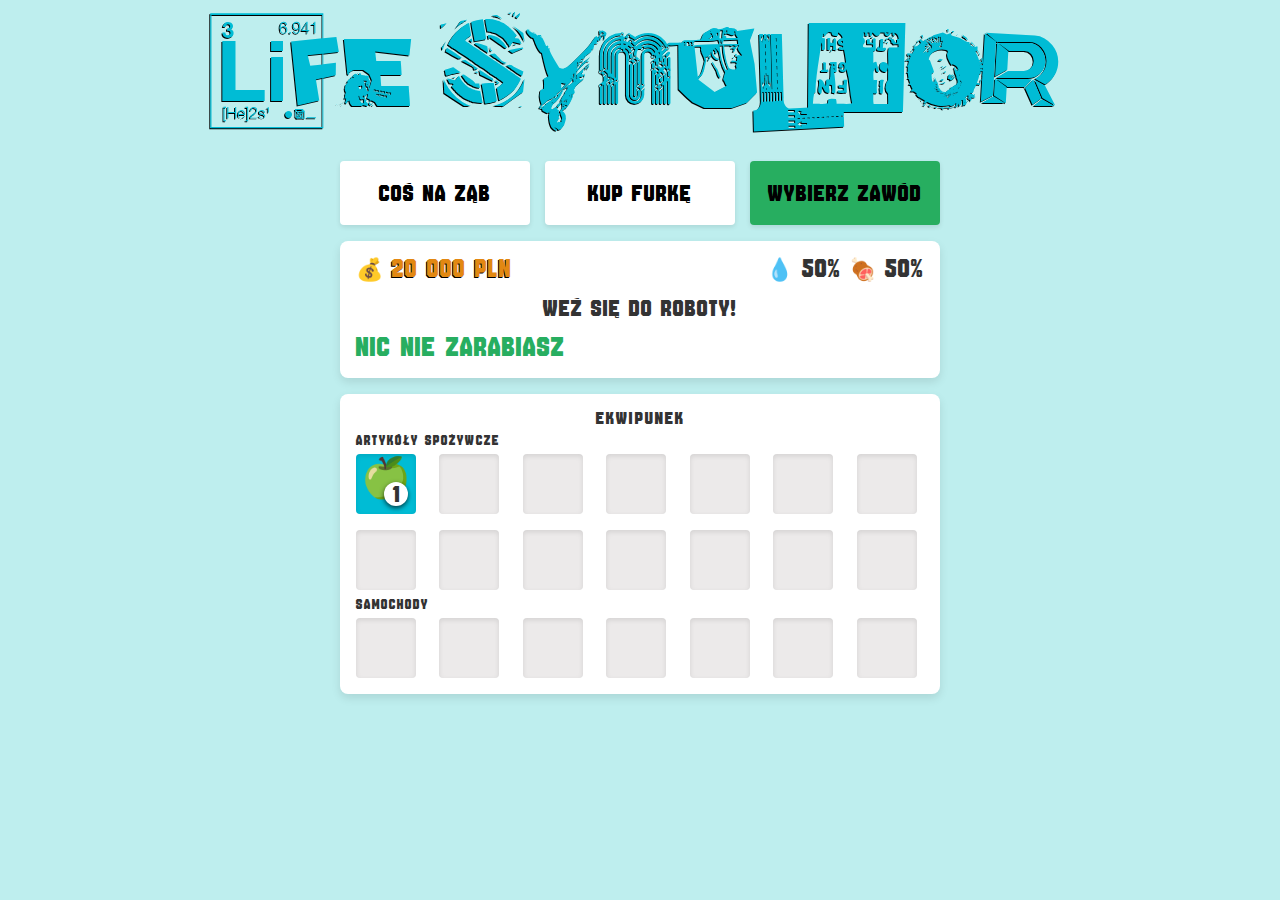
==== index.html @ 5c7eca9d "better vehicle popup style" ====
<!DOCTYPE html>
<html lang="pl">
  <head>
    <meta charset="UTF-8" />
    <meta name="viewport" content="width=device-width, initial-scale=1.0" />
    <link rel="stylesheet" href="style/style.css" />
    <link rel="stylesheet" href="style/professions.css" />
    <link rel="stylesheet" href="style/job-popup.css" />
    <link rel="stylesheet" href="style/equpment.css" />
    <link rel="stylesheet" href="style/grocery.css" />
    <link rel="stylesheet" href="style/vehicle.css" />
    <link rel="stylesheet" href="style/game.css" />
    <title>Life symulator</title>
  </head>
  <body>
    <div class="assets">
      <audio id="click" src="assets/sounds/click.wav"></audio>
    </div>

    <div id="app">
      <h1 class="main-title">life symulator</h1>
      <div class="buttons_container">
        <button id="buy-grocery" class="buy-grocery button">Coś na ząb</button>
        <button id="buy-vehicle" class="buy-vehicle button">Kup furkę</button>
        <button id="pick-job" class="pick-job_button button">
          Wybierz zawód
        </button>
        <button id="quit-job" class="quit-job_button button display-none">
          Zrezygnuj
        </button>
      </div>

      <div class="profession-list_container display-none">
        <div class="button-wrap">
          <button class="close-profession-list_button">&times;</button>
        </div>
        <h1>Lista Zawodów</h1>
        <ul id="profession-list" class="profession-list"></ul>
      </div>

      <div class="job-popup popup display-none"></div>
      <div class="vehicle-popup popup display-none"></div>

      <div id="shop-list_container" class="display-none">
        <div class="button-wrap">
          <button class="close-shop-list_button">&times;</button>
        </div>
        <h1 class="shop-list-title">Sklep spożywczy</h1>
        <ul id="shop-list" class="shop-list">
          <!-- <li class="shop-item">
            <p class="shop-item-icon">🍞</p>
            <p class="shop-item-price">20 zł</p>
            <p class="shop-item-fuel">1000 kcal</p>
          </li> -->
        </ul>
      </div>

      <div class="vehicle-list_container display-none">
        <div class="button-wrap">
          <button class="close-vehicle-list_button">&times;</button>
        </div>
        <h1>Lista pojazdów</h1>
        <ul id="vehicle-list" class="vehicle-list">
          <!-- <li class="vehicle">
            <img src="" alt="Pojazd" />
            <div class="text-content">
              <h2>Pojazd</h2>
              <p class="vehicle-cost">234 000 PLN</p>
            </div>
          </li> -->
        </ul>
      </div>

      <div class="character">
        <div class="character-stats">
          <p class="account">💰 <span>awaria</span></p>
          <p class="water-level">💧 <span>50%</span></p>
          <p class="food-level">🍖 <span>50%</span></p>
        </div>
        <div class="character-info">
          <h1>Bezrobotny</h1>
          <p class="current-salary">Może zarobisz</p>
          <!-- <p class="bonus">Bonus: <span>300 zł</span></p> -->
        </div>
      </div>
      <div id="equipment">
        <h2 class="equipment-title">Ekwipunek</h2>
        <p class="part-name">Artykóły spożywcze</p>
        <div class="equipment-grocery-items">
          <!-- <div class="shop-item grocery-item_active">
            <p class="item-icon"></p>
            <div class="item-amount"></div>
          </div> -->
        </div>
        <p class="part-name">samochody</p>
        <div class="equipment-vehicle-items"></div>
      </div>
    </div>
    <div id="overlay" class="overlay"></div>
    <script src="js/jobsList.js"></script>
    <script src="js/Sound.js"></script>
    <script src="js/Profession.js"></script>
    <script src="js/Salary.js"></script>
    <script src="js/Wallet.js"></script>
    <script src="js/Resources.js"></script>
    <script src="js/Grocery.js"></script>
    <script src="js/Vehicle.js"></script>
    <script src="js/Equipment.js"></script>
    <script src="js/Game.js"></script>
    <script src="main.js"></script>
  </body>
</html>
---- style/style.css ----
* {
  margin: 0;
  padding: 0;
  box-sizing: border-box;
}

:root {
  --black: #333;
  --main-color: #00bcd5;
  --secound-color: #27ae60;
  --orange: rgb(226, 136, 18);
  --red: #f0003c;
}

@font-face {
  font-family: "very-punk";
  src: url(../assets/fonts/VeryVeryPunkFont-ZpZ0K.ttf);
}

@font-face {
  font-family: "main-font";
  src: url(../assets/fonts/Serati-nAjp0.ttf);
}

html {
  font-size: 10px;
  font-family: "main-font", sans-serif;
}

body {
  background-color: #f4f4f4;
  height: 100vh;
}

.display-none {
  display: none !important;
}

.display-flex {
  display: flex;
}

/* Styl dla tła modalnego */
/* .overlay {
  display: none;
  position: fixed;
  top: 0;
  left: 0;
  width: 100%;
  height: 100%;
  background-color: rgba(0, 0, 0, 0.5);
  z-index: 999;
  pointer-events: none;
}

.overlay.active {
  pointer-events: auto;
} */

.button {
  border: none;
  border-radius: 4px;
  width: 190px;
  height: 64px;
  background-color: white;
  font-family: "main-font", sans-serif;
  font-weight: 400;
  font-size: 20px;
  box-shadow: 0 2px 5px rgba(0, 0, 0, 0.1);
  transition: all 100ms ease-in-out;
  text-transform: uppercase;
  cursor: pointer;

  &:hover {
    background-color: var(--main-color);
  }
}
---- style/professions.css ----
.profession-list_container {
  position: absolute;
  top: 50%;
  left: 50%;
  transform: translate(-50%, -50%);
  max-width: 500px;
  padding: 16px;
  padding-top: 4px;
  border-radius: 8px;
  box-shadow: 0 4px 10px rgba(0, 0, 0, 0.1);
  background: linear-gradient(to right, var(--main-color) 18%, white 8%);
  color: var(--black);
  height: 80vh;
  overflow-y: auto;
  font-size: 1.6rem;
  z-index: 10;
}

.button-wrap {
  display: flex;
  align-items: center;
  justify-content: center;
  top: 32px;
  left: 96%;
  width: 30px;
  height: 30px;
  position: sticky;
}

.close-profession-list_button {
  background: none;
  border: none;
  font-size: 2em;
  font-weight: bold;
  cursor: pointer;
  transition: transform 0.2s ease, color 0.2s ease;
  z-index: 10;
}

.close-profession-list_button:hover {
  transform: rotate(90deg);
}

.profession-list_container h1 {
  border-radius: 4px;
  margin-bottom: 24px;
  letter-spacing: 2px;
  font-size: 1.6em;
  background-color: #fff;
  padding: 8px;
}

.profession-list {
  list-style: none;
  width: 100%;
}

.profession {
  display: flex;
  justify-content: flex-start;
  align-items: center;
  background: #fff;
  padding: 8px;
  margin-bottom: 8px;
  border-radius: 4px;
  box-shadow: 0 2px 5px rgba(0, 0, 0, 0.1);
  transition: transform 0.2s ease-in-out;
  cursor: pointer;
}

.profession:hover {
  background-color: var(--main-color);
  transition: all 300ms;
}

.profession:hover .salary {
  color: white;
}

.profession img {
  width: 80px;
  height: 80px;
  border-radius: 4px;
  object-fit: cover;
  margin-right: 16px;
}

.profession h2 {
  color: var(--black);
  font-size: 1.4em;
  margin-bottom: 8px;
}

.salary {
  color: var(--secound-color);
  margin-bottom: 8px;
  transition: color 300ms ease-in-out;
}

.description {
  font-size: 0.8em;
  font-weight: 100;
}
---- style/job-popup.css ----
.job-popup,
.popup {
  width: 500px;
  height: 80vh;
  border-radius: 8px;
  padding: 16px;
  box-shadow: 0 4px 10px rgba(0, 0, 0, 0.1);
  background: linear-gradient(to right, var(--main-color) 28%, white 8%);
  position: absolute;
  top: 50%;
  left: 50%;
  transform: translate(-50%, -50%);
  z-index: 20;
}
.header {
  display: flex;
  align-items: center;
}
.header img {
  width: 200px;
  height: 200px;
  border: 4px solid var(--main-color);
  border-radius: 8px;
  object-fit: cover;
  margin-right: 28px;
}
.header .title {
  font-size: 2.4rem;
  margin-bottom: 8px;
}
.salary {
  font-size: 1.8rem;
  color: var(--secound-color);
}
.job-popup .description,
.popup .description {
  margin-top: 16px;
  padding: 8px;
  background: white;
  border-radius: 4px;
  font-size: 2rem;
}
.resources,
.skills {
  margin-top: 16px;
  padding: 8px;
  background: white;
  border-radius: 4px;
}
.resources p,
.skills p {
  margin: 4px 0;
  font-size: 2.4rem;
}
.resources p span,
.skills p span {
  display: inline-block;
  width: 32px;
}

.skills p span.bonus {
  color: var(--orange);
}

.button_container {
  display: flex;
  justify-content: space-between;
  position: absolute;
  bottom: 16px;
  right: 0;
  padding: 16px;
  width: 100%;
}

.job-popup_back,
.back-button {
  background-color: white;
  border: 4px solid var(--main-color);

  &:hover {
    background-color: var(--red);
    border: none;
  }
}

.job-popup_select,
.select-button {
  background-color: var(--secound-color);

  &:hover {
    background-color: white;
    border: 4px solid var(--main-color);
  }
}
---- style/equpment.css ----
#equipment {
  background-color: white;
  max-width: 600px;
  box-shadow: 0 4px 10px rgba(0, 0, 0, 0.1);
  margin: 0 auto;
  margin-top: 16px;
  border-radius: 8px;
  padding: 16px;
  z-index: 10;
}

#equipment .equipment-title {
  letter-spacing: 1px;
  font-weight: 100;
  text-align: center;
}

#equipment .part-name {
  font-size: 1.2em;
  font-weight: 100;
  margin: 8px 0;
  letter-spacing: 1px;
}

.equipment-grocery-items,
.equipment-vehicle-items {
  display: grid;
  grid-template-columns: repeat(auto-fit, minmax(60px, 1fr));
  gap: 16px;
}

.equipment-grocery-items .grocery-item,
.vehicle-item {
  position: relative;
  width: 60px;
  height: 60px;
  background-color: rgb(236, 234, 234);
  border-radius: 4px;
  box-shadow: inset 0px 2px 5px rgba(0, 0, 0, 0.1);
  text-align: center;
}

.equipment-grocery-items .grocery-item_active,
.equipment-vehicle-items .vehicle-item_active {
  background-color: var(--main-color);
  cursor: pointer;
}

p.item-icon {
  font-size: 4rem;
  margin: 0;
}

.item-amount {
  font-size: 2rem;
  position: absolute;
  bottom: 8px;
  right: 8px;
  border-radius: 50%;
  background-color: white;
  height: 24px;
  width: 24px;
  display: flex;
  align-items: center;
  justify-content: center;
  padding-left: 2px;
  box-shadow: 0px 2px 5px rgba(0, 0, 0, 0.7);
}

.vehicle-item_active img {
  width: 100%;
  height: 100%;
  object-fit: cover;
  border-radius: 4px;
}
---- style/grocery.css ----
#shop-list_container {
  position: absolute;
  top: 50%;
  left: 50%;
  transform: translate(-50%, -50%);
  max-width: 500px;
  padding: 16px;
  padding-top: 4px;
  border-radius: 8px;
  box-shadow: 0 4px 10px rgba(0, 0, 0, 0.1);
  background: linear-gradient(to right, var(--main-color) 24%, white 8%);
  color: var(--black);
  height: 80vh;
  width: 340px;
  overflow-y: auto;
  font-size: 1.6rem;
  z-index: 8;
}

.button-wrap {
  display: flex;
  align-items: center;
  justify-content: center;
  top: 32px;
  left: 96%;
  width: 30px;
  height: 30px;
  position: sticky;
}

.close-shop-list_button {
  background: none;
  border: none;
  font-size: 2em;
  font-weight: bold;
  cursor: pointer;
  transition: transform 0.2s ease, color 0.2s ease;
  z-index: 10;
}

.close-shop-list_button:hover {
  transform: rotate(90deg);
}

.shop-list-title {
  border-radius: 4px;
  margin-bottom: 24px;
  letter-spacing: 2px;
  font-size: 1.6em;
  background-color: #fff;
  padding: 8px;
}

.shop-item {
  width: 100%;
  display: flex;
  justify-content: flex-start;
  align-items: center;
  background: #fff;
  padding: 4px;
  margin-bottom: 8px;
  border-radius: 4px;
  box-shadow: 0 2px 5px rgba(0, 0, 0, 0.1);
  transition: transform 0.2s ease-in-out;
  cursor: pointer;

  &:hover {
    background-color: var(--main-color);
    transition: all 300ms;
  }
}

.shop-item-icon {
  font-size: 4rem;
  margin-right: 16px;
  width: 60px;
  text-align: center;
}

.shop-item-price {
  font-size: 2.4rem;
  color: var(--orange);
  text-shadow: -1px 1px 0px black;
}

.shop-item-fuel {
  margin-left: auto;
  font-size: 1.6rem;
  color: var(--secound-color);
}
---- style/vehicle.css ----
.vehicle-list_container {
  position: absolute;
  top: 50%;
  left: 50%;
  transform: translate(-50%, -50%);
  max-width: 500px;
  padding: 16px;
  padding-top: 4px;
  border-radius: 8px;
  box-shadow: 0 4px 10px rgba(0, 0, 0, 0.1);
  background: linear-gradient(to right, var(--main-color) 18%, white 8%);
  color: var(--black);
  height: 80vh;
  overflow-y: auto;
  font-size: 1.6rem;
  z-index: 10;
}

.close-vehicle-list_button {
  background: none;
  border: none;
  font-size: 2em;
  font-weight: bold;
  cursor: pointer;
  transition: transform 0.2s ease, color 0.2s ease;
  z-index: 10;
}

.close-vehicle-list_button:hover {
  transform: rotate(90deg);
}

.vehicle-list_container h1 {
  border-radius: 4px;
  margin-bottom: 24px;
  letter-spacing: 2px;
  font-size: 1.6em;
  background-color: #fff;
  padding: 8px;
}

.vehicle-list {
  list-style: none;
  width: 100%;
}

.vehicle {
  display: flex;
  justify-content: flex-start;
  align-items: center;
  background: #fff;
  padding: 8px;
  margin-bottom: 8px;
  border-radius: 4px;
  box-shadow: 0 2px 5px rgba(0, 0, 0, 0.1);
  transition: transform 0.2s ease-in-out;
  cursor: pointer;
}

.vehicle:hover {
  background-color: var(--main-color);
  transition: all 300ms;
}

.vehicle:hover .vehicle-cost {
  color: white;
}

.vehicle img {
  width: 80px;
  height: 80px;
  border-radius: 4px;
  object-fit: cover;
  margin-right: 16px;
}

.vehicle h2 {
  color: var(--black);
  font-size: 1.4em;
  margin-bottom: 8px;
}

.vehicle-cost {
  color: var(--secound-color);
  margin-bottom: 8px;
  transition: color 300ms ease-in-out;
}

/* Big picture */

.vehicle-popup_header {
  flex-direction: column;
  align-items: flex-start;
}

img.vehicle-popup_img {
  width: 100%;
  height: 220px;
  margin-right: 0;
}

.vehicle-popup_text {
  align-self: center;
  margin-top: 16px;
}
---- style/game.css ----
#app {
  width: 100%;
  height: 100vh;
  background-color: rgb(190, 238, 238);
  padding: 16px;
  color: var(--black);
}

h1.main-title {
  font-family: "very-punk", sans-serif;
  font-size: 12rem;
  font-weight: 200;
  color: var(--main-color);
  text-shadow: -1px 1px 0px black;
  text-align: center;
  margin-bottom: 24px;
}

.buttons_container {
  display: flex;
  justify-content: space-between;
  align-items: center;
  max-width: 600px;
  margin: 16px auto;
}

.pick-job_button {
  background-color: var(--secound-color);
}

.quit-job_button {
  background-color: var(--red);

  &:hover {
    background-color: var(--orange);
  }
}

/* --------------------------------- */

.character {
  max-width: 600px;
  background-color: white;
  margin: 0 auto;
  padding: 16px;
  border-radius: 8px;
  box-shadow: 0 4px 10px rgba(0, 0, 0, 0.1);
  /* background: linear-gradient(to right, var(--main-color) 28%, white 8%); */
}

.character-stats {
  width: 100%;
  display: flex;
  justify-content: flex-end;
  align-items: center;
  font-size: 2rem;
  margin-bottom: 16px;
}

.character-stats p {
  font-size: 2.2rem;
}

.account {
  flex-grow: 1;
  color: var(--orange);

  span {
    text-shadow: -1px 1px 0px black;
  }
}

.food-level {
  margin-left: 8px;
}
/* character-info */

.character-info h1 {
  text-align: center;
  font-weight: 200;
  margin-bottom: 16px;
}

.current-salary {
  font-size: 2.4rem;
  color: var(--secound-color);
  margin-bottom: 4px;
}

.bonus {
  font-size: 2.4rem;

  span {
    color: var(--orange);
    text-shadow: -1px 1px 0px black;
  }
}
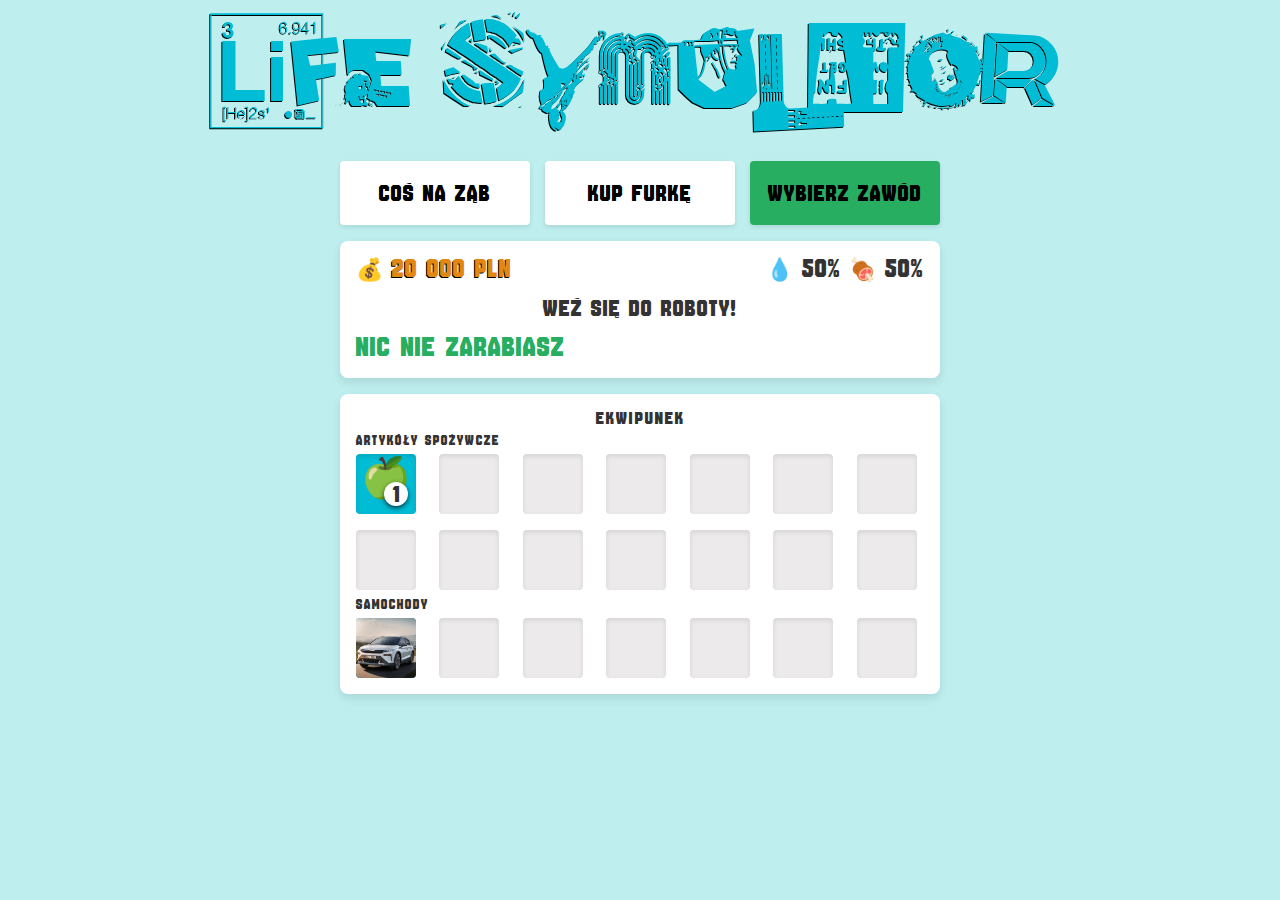
==== commit 3146dd1f: "a" ====
--- a/index.html
+++ b/index.html
@@ -4,12 +4,12 @@
     <meta charset="UTF-8" />
     <meta name="viewport" content="width=device-width, initial-scale=1.0" />
     <link rel="stylesheet" href="style/style.css" />
+    <link rel="stylesheet" href="style/game.css" />
     <link rel="stylesheet" href="style/professions.css" />
     <link rel="stylesheet" href="style/job-popup.css" />
     <link rel="stylesheet" href="style/equpment.css" />
     <link rel="stylesheet" href="style/grocery.css" />
     <link rel="stylesheet" href="style/vehicle.css" />
-    <link rel="stylesheet" href="style/game.css" />
     <title>Life symulator</title>
   </head>
   <body>
--- a/style/vehicle.css
+++ b/style/vehicle.css
@@ -100,6 +100,16 @@
 }
 
 .vehicle-popup_text {
-  align-self: center;
+  border-radius: 4px;
   margin-top: 16px;
+  background-color: #fff;
+  padding: 8px;
+  padding-bottom: 0;
+
+  & .price {
+    color: var(--orange);
+    font-size: 2.4em;
+    margin-bottom: 8px;
+    text-shadow: -1px 0px 0px black;
+  }
 }
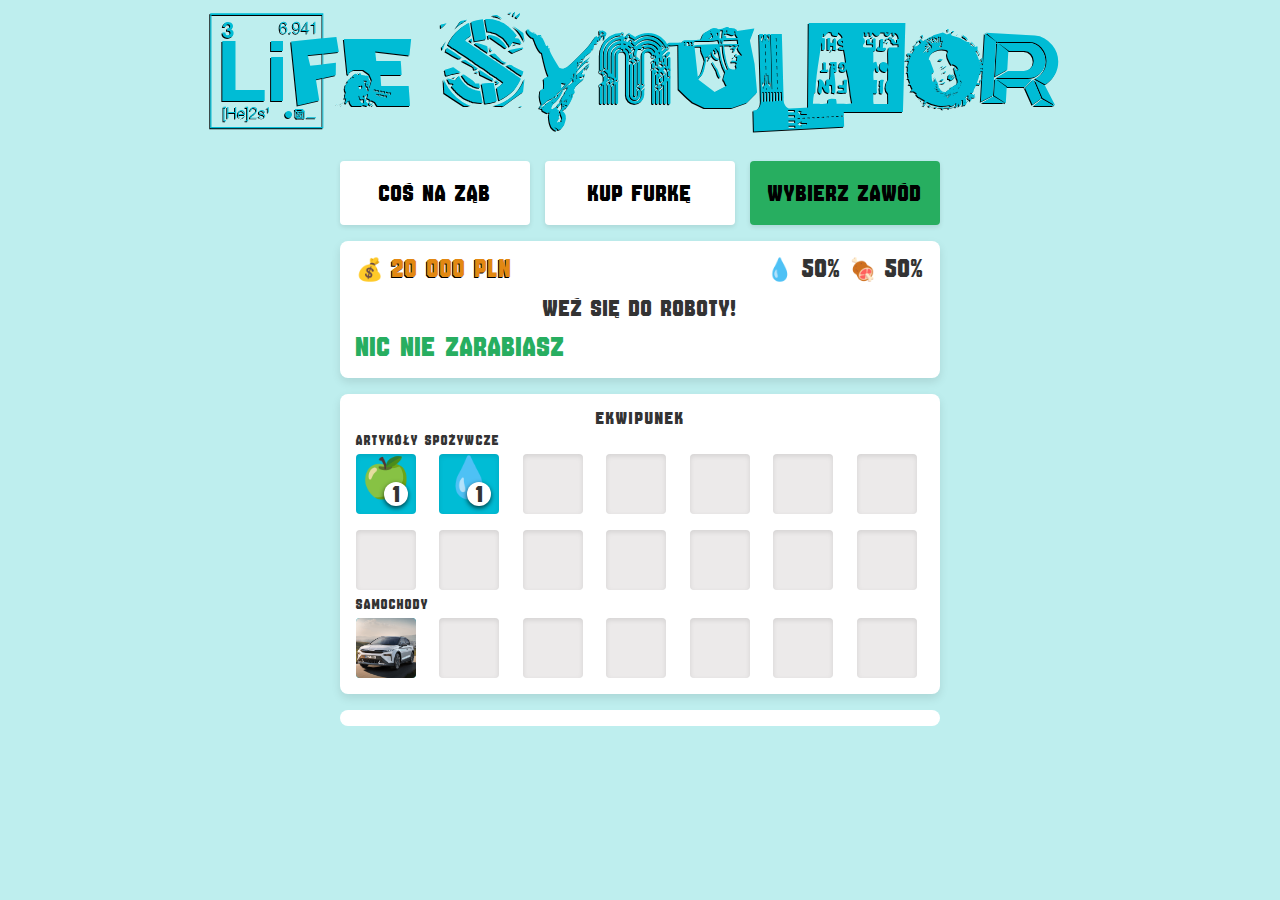
==== commit 490bed78: "progress bar" ====
--- a/index.html
+++ b/index.html
@@ -95,8 +95,11 @@
         <p class="part-name">samochody</p>
         <div class="equipment-vehicle-items"></div>
       </div>
+
+      <div class="progress-container">
+        <div class="progress-bar" id="progressBar"></div>
+      </div>
     </div>
-    <div id="overlay" class="overlay"></div>
     <script src="js/jobsList.js"></script>
     <script src="js/Sound.js"></script>
     <script src="js/Profession.js"></script>
--- a/style/style.css
+++ b/style/style.css
@@ -40,23 +40,6 @@
   display: flex;
 }
 
-/* Styl dla tła modalnego */
-/* .overlay {
-  display: none;
-  position: fixed;
-  top: 0;
-  left: 0;
-  width: 100%;
-  height: 100%;
-  background-color: rgba(0, 0, 0, 0.5);
-  z-index: 999;
-  pointer-events: none;
-}
-
-.overlay.active {
-  pointer-events: auto;
-} */
-
 .button {
   border: none;
   border-radius: 4px;
@@ -75,3 +58,20 @@
     background-color: var(--main-color);
   }
 }
+
+.progress-container {
+  width: 600px;
+  height: 16px;
+  margin: 16px auto;
+  background-color: #fff;
+  border-radius: 8px;
+  overflow: hidden;
+  position: relative;
+}
+.progress-bar {
+  height: 100%;
+  width: 0;
+  border-radius: 8px;
+  background-color: var(--secound-color);
+  transition: width 0.1s;
+}
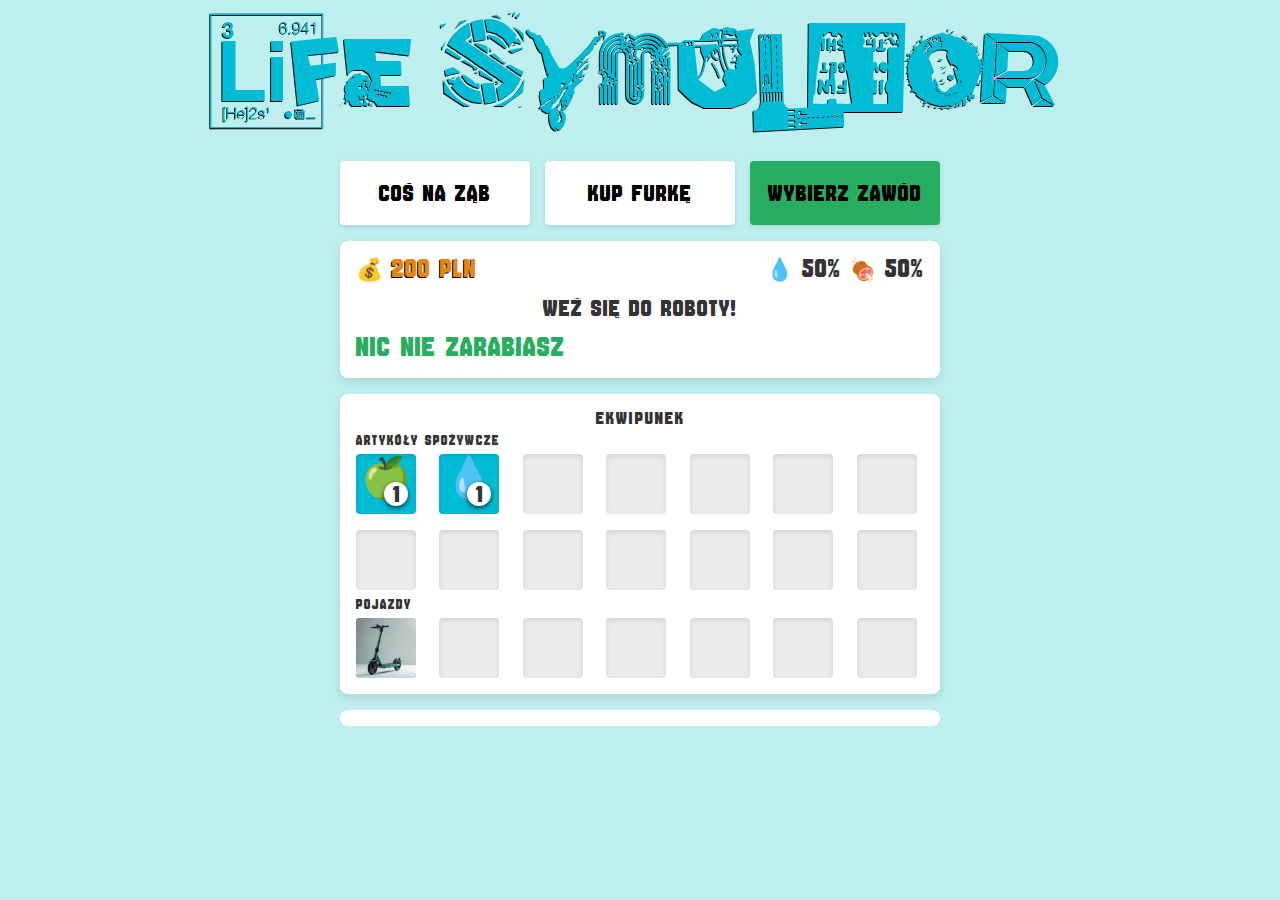
==== commit 568cbbf3: "more sounds" ====
--- a/index.html
+++ b/index.html
@@ -15,6 +15,11 @@
   <body>
     <div class="assets">
       <audio id="click" src="assets/sounds/click.wav"></audio>
+      <audio id="eat" src="assets/sounds/eat.wav"></audio>
+      <audio id="drink" src="assets/sounds/drink.wav"></audio>
+      <audio id="spend-money" src="assets/sounds/spend-money.wav"></audio>
+      <audio id="add-money" src="assets/sounds/add-money.wav"></audio>
+      <audio id="alert" src="assets/sounds/alert.wav"></audio>
     </div>
 
     <div id="app">
@@ -43,7 +48,7 @@
 
       <div id="shop-list_container" class="display-none">
         <div class="button-wrap">
-          <button class="close-shop-list_button">&times;</button>
+          <button class="close-shop-list_button close-x">&times;</button>
         </div>
         <h1 class="shop-list-title">Sklep spożywczy</h1>
         <ul id="shop-list" class="shop-list">
@@ -57,7 +62,7 @@
 
       <div class="vehicle-list_container display-none">
         <div class="button-wrap">
-          <button class="close-vehicle-list_button">&times;</button>
+          <button class="close-vehicle-list_button close-x">&times;</button>
         </div>
         <h1>Lista pojazdów</h1>
         <ul id="vehicle-list" class="vehicle-list">
@@ -92,7 +97,7 @@
             <div class="item-amount"></div>
           </div> -->
         </div>
-        <p class="part-name">samochody</p>
+        <p class="part-name">Pojazdy</p>
         <div class="equipment-vehicle-items"></div>
       </div>
 
--- a/style/vehicle.css
+++ b/style/vehicle.css
@@ -95,8 +95,15 @@
 
 img.vehicle-popup_img {
   width: 100%;
-  height: 220px;
+  height: 280px;
   margin-right: 0;
+  cursor: pointer;
+  transition: all 100ms ease-in-out;
+
+  &:hover {
+    filter: brightness(1.1);
+    transform: scale(101%);
+  }
 }
 
 .vehicle-popup_text {
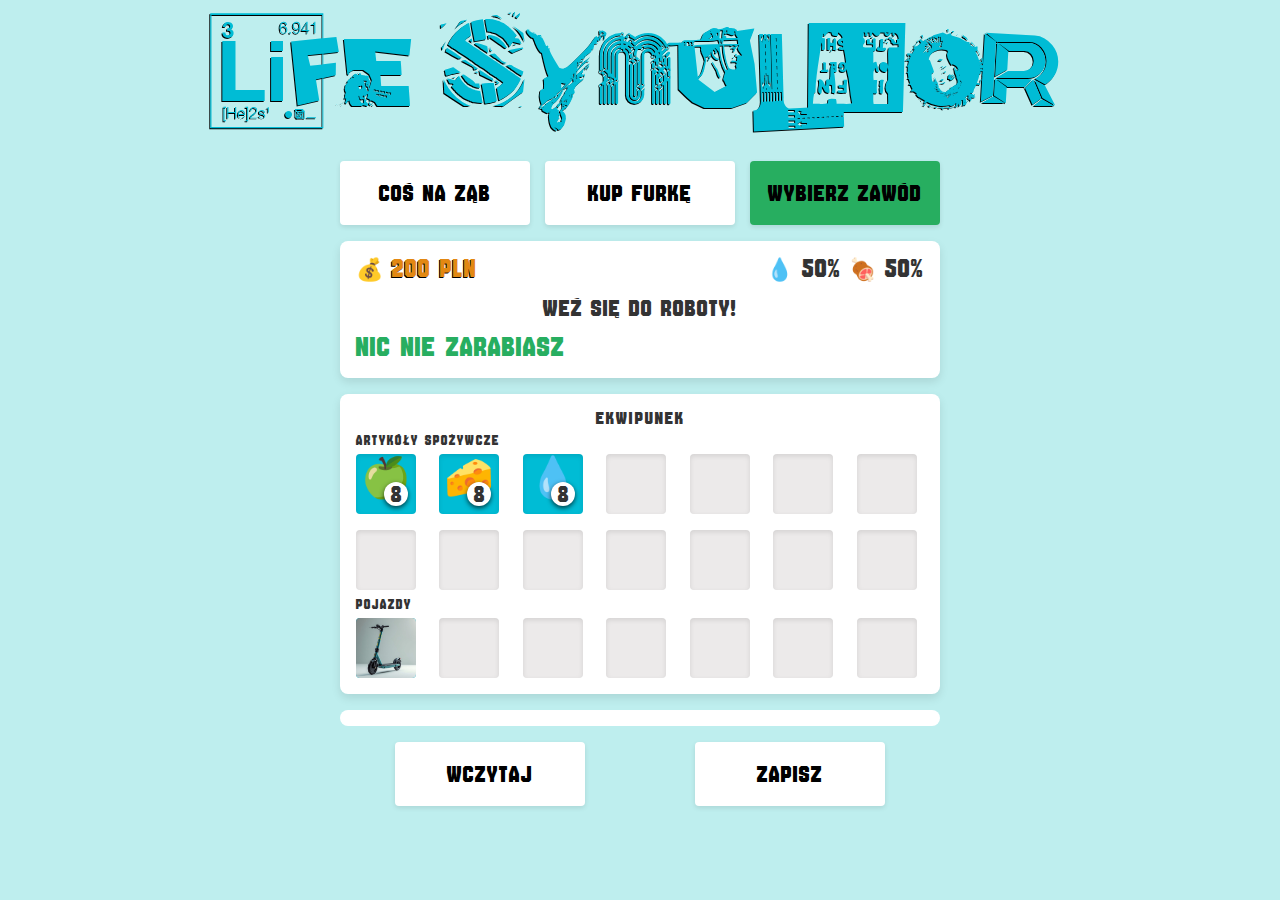
==== commit 598350b7: "isFull method" ====
--- a/index.html
+++ b/index.html
@@ -20,6 +20,9 @@
       <audio id="spend-money" src="assets/sounds/spend-money.wav"></audio>
       <audio id="add-money" src="assets/sounds/add-money.wav"></audio>
       <audio id="alert" src="assets/sounds/alert.wav"></audio>
+      <audio id="start-work" src="assets/sounds/start-work.wav"></audio>
+      <audio id="stop-work" src="assets/sounds/stop-work.wav"></audio>
+      <audio id="done-work" src="assets/sounds/done-work.wav"></audio>
     </div>
 
     <div id="app">
@@ -104,6 +107,11 @@
       <div class="progress-container">
         <div class="progress-bar" id="progressBar"></div>
       </div>
+
+      <div class="buttons_container game-button-container">
+        <button id="load-game" class="button">Wczytaj</button>
+        <button id="save-game" class="button">Zapisz</button>
+      </div>
     </div>
     <script src="js/jobsList.js"></script>
     <script src="js/Sound.js"></script>
--- a/style/game.css
+++ b/style/game.css
@@ -22,6 +22,10 @@
   align-items: center;
   max-width: 600px;
   margin: 16px auto;
+}
+
+.game-button-container {
+  justify-content: space-around;
 }
 
 .pick-job_button {
--- a/style/job-popup.css
+++ b/style/job-popup.css
@@ -69,6 +69,7 @@
   bottom: 16px;
   right: 0;
   padding: 16px;
+  padding-bottom: 0;
   width: 100%;
 }
 
--- a/style/vehicle.css
+++ b/style/vehicle.css
@@ -94,8 +94,8 @@
 }
 
 img.vehicle-popup_img {
-  width: 100%;
-  height: 280px;
+  width: 320px;
+  height: 320px;
   margin-right: 0;
   cursor: pointer;
   transition: all 100ms ease-in-out;
@@ -120,3 +120,29 @@
     text-shadow: -1px 0px 0px black;
   }
 }
+
+.vehicle-full-img_container {
+  border: 4px solid var(--main-color);
+  border-radius: 8px;
+  box-shadow: 0 2px 5px rgba(0, 0, 0, 0.1);
+  position: absolute;
+  width: 890px;
+  height: 890px;
+  top: 50%;
+  left: 50%;
+  transform: translate(-50%, -50%);
+  z-index: 999;
+  overflow: hidden;
+
+  & img {
+    width: 100%;
+    height: 100%;
+    border-radius: 4px;
+  }
+
+  & .full-img-button {
+    position: absolute;
+    bottom: 16px;
+    left: 16px;
+  }
+}
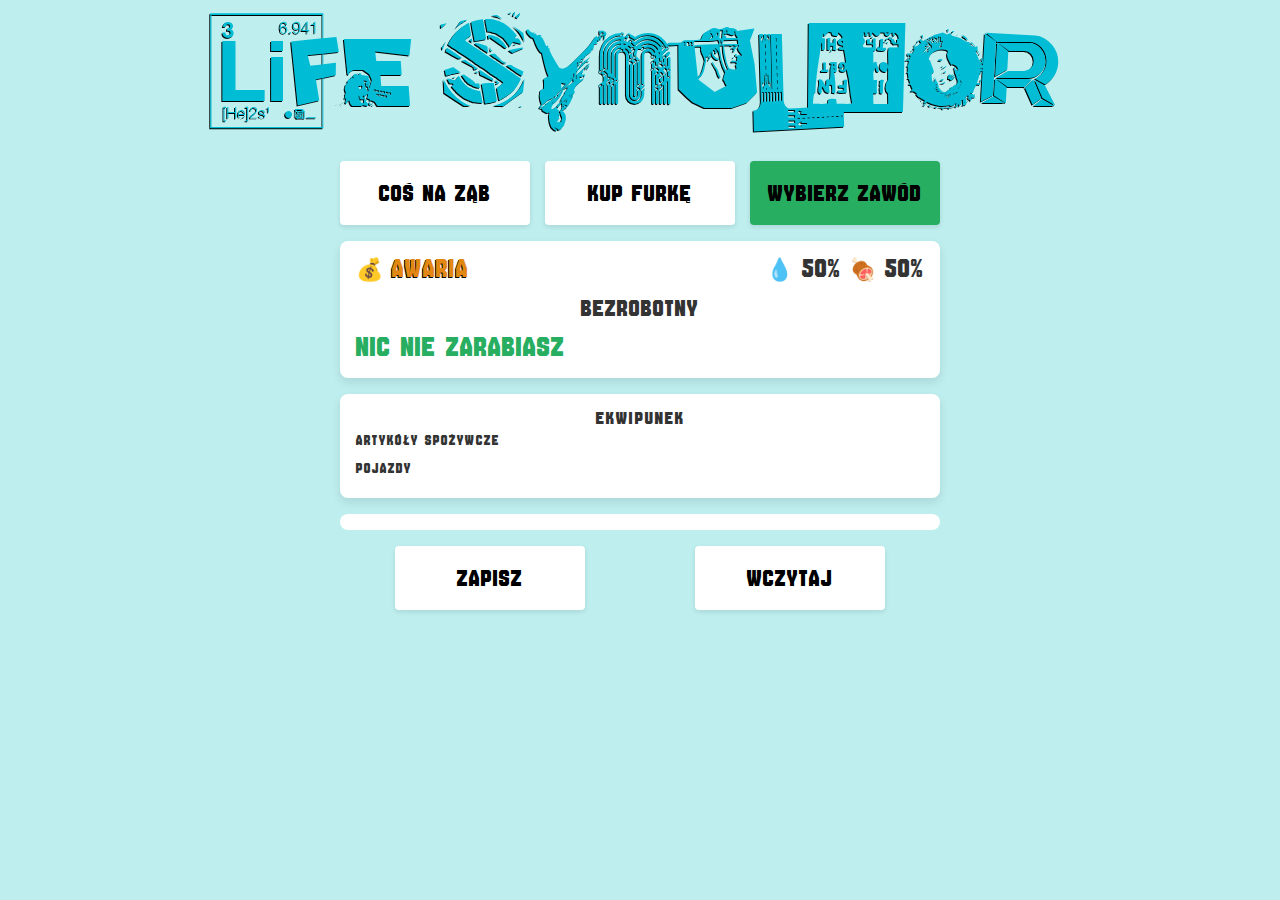
==== commit 8a163963: "localeStorage a" ====
--- a/index.html
+++ b/index.html
@@ -109,8 +109,8 @@
       </div>
 
       <div class="buttons_container game-button-container">
-        <button id="load-game" class="button">Wczytaj</button>
-        <button id="save-game" class="button">Zapisz</button>
+        <button id="save-game-button" class="button">Zapisz</button>
+        <button id="load-game-button" class="button">Wczytaj</button>
       </div>
     </div>
     <script src="js/jobsList.js"></script>
@@ -122,6 +122,7 @@
     <script src="js/Grocery.js"></script>
     <script src="js/Vehicle.js"></script>
     <script src="js/Equipment.js"></script>
+    <script src="js/LocalStorageManager.js"></script>
     <script src="js/Game.js"></script>
     <script src="main.js"></script>
   </body>
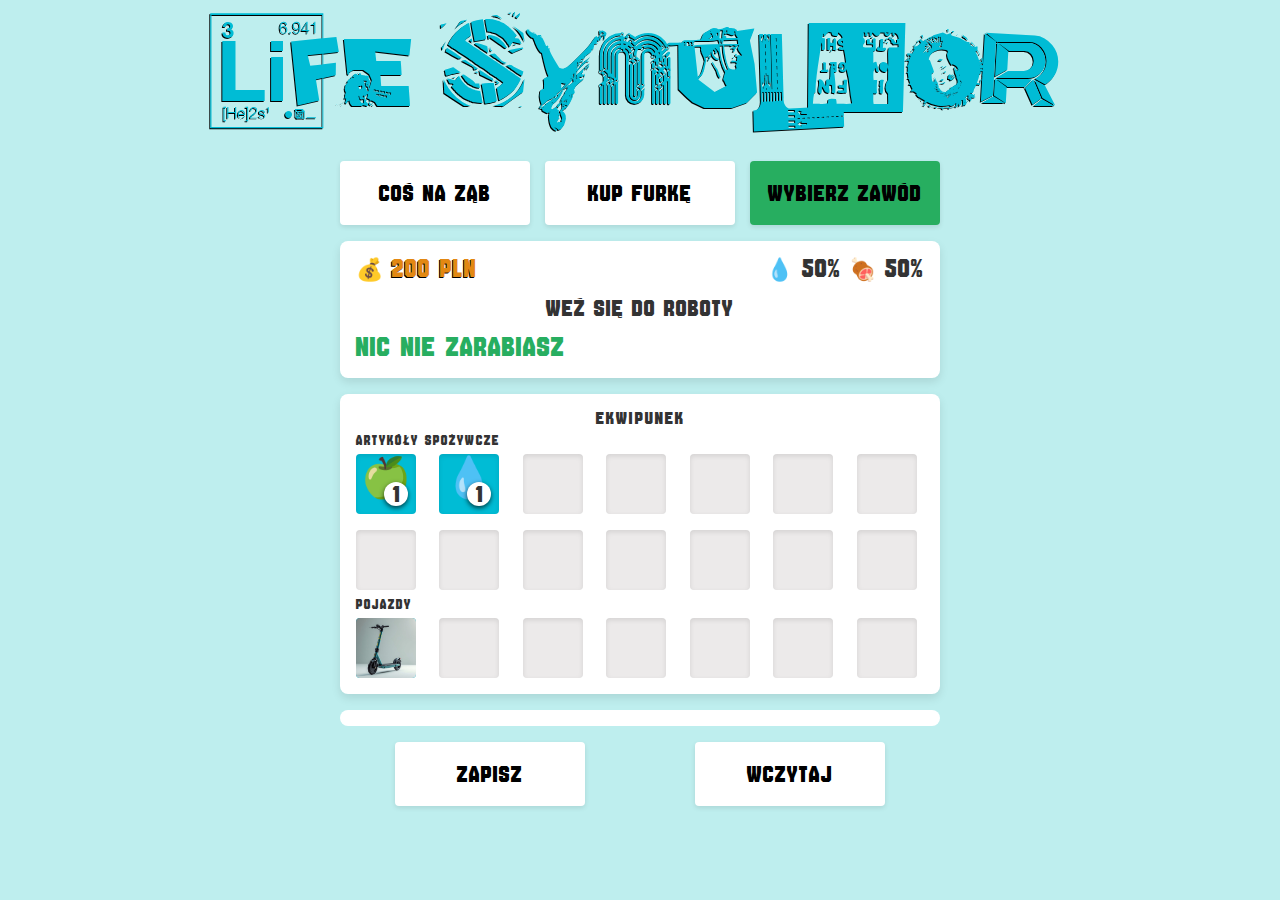
==== commit d8a6d232: "saves list" ====
--- a/index.html
+++ b/index.html
@@ -10,6 +10,7 @@
     <link rel="stylesheet" href="style/equpment.css" />
     <link rel="stylesheet" href="style/grocery.css" />
     <link rel="stylesheet" href="style/vehicle.css" />
+    <link rel="stylesheet" href="style/modal.css" />
     <title>Life symulator</title>
   </head>
   <body>
@@ -112,6 +113,14 @@
         <button id="save-game-button" class="button">Zapisz</button>
         <button id="load-game-button" class="button">Wczytaj</button>
       </div>
+
+      <div id="loadGameModal" class="modal">
+        <div class="modal-content">
+          <span class="close">&times;</span>
+          <h2>Wybierz zapis gry</h2>
+          <ul id="saveList"></ul>
+        </div>
+      </div>
     </div>
     <script src="js/jobsList.js"></script>
     <script src="js/Sound.js"></script>
--- a/style/modal.css
+++ b/style/modal.css
@@ -0,0 +1,47 @@
+.modal {
+  display: none;
+  position: fixed;
+  z-index: 1000;
+  left: 50%;
+  top: 50%;
+  transform: translate(-50%, -50%);
+  width: 300px;
+  background: white;
+  padding: 16px;
+  border-radius: 8px;
+  box-shadow: 0px 0px 8px rgba(0, 0, 0, 0.5);
+}
+.modal-content {
+  font-size: 1.4rem;
+  text-align: center;
+}
+.close {
+  position: absolute;
+  top: 8px;
+  right: 16px;
+  cursor: pointer;
+  font-size: 32px;
+}
+ul#saveList {
+  list-style: none;
+  padding: 0;
+  margin: 8px 0;
+}
+ul#saveList li {
+  position: relative;
+  font-size: 1.6rem;
+  padding: 10px;
+  background: #eceaea;
+  margin: 5px;
+  cursor: pointer;
+  border-radius: 5px;
+}
+ul#saveList li:hover {
+  background: #ddd;
+}
+
+.bin {
+  position: absolute;
+  right: 8px;
+  top: 6px;
+}
